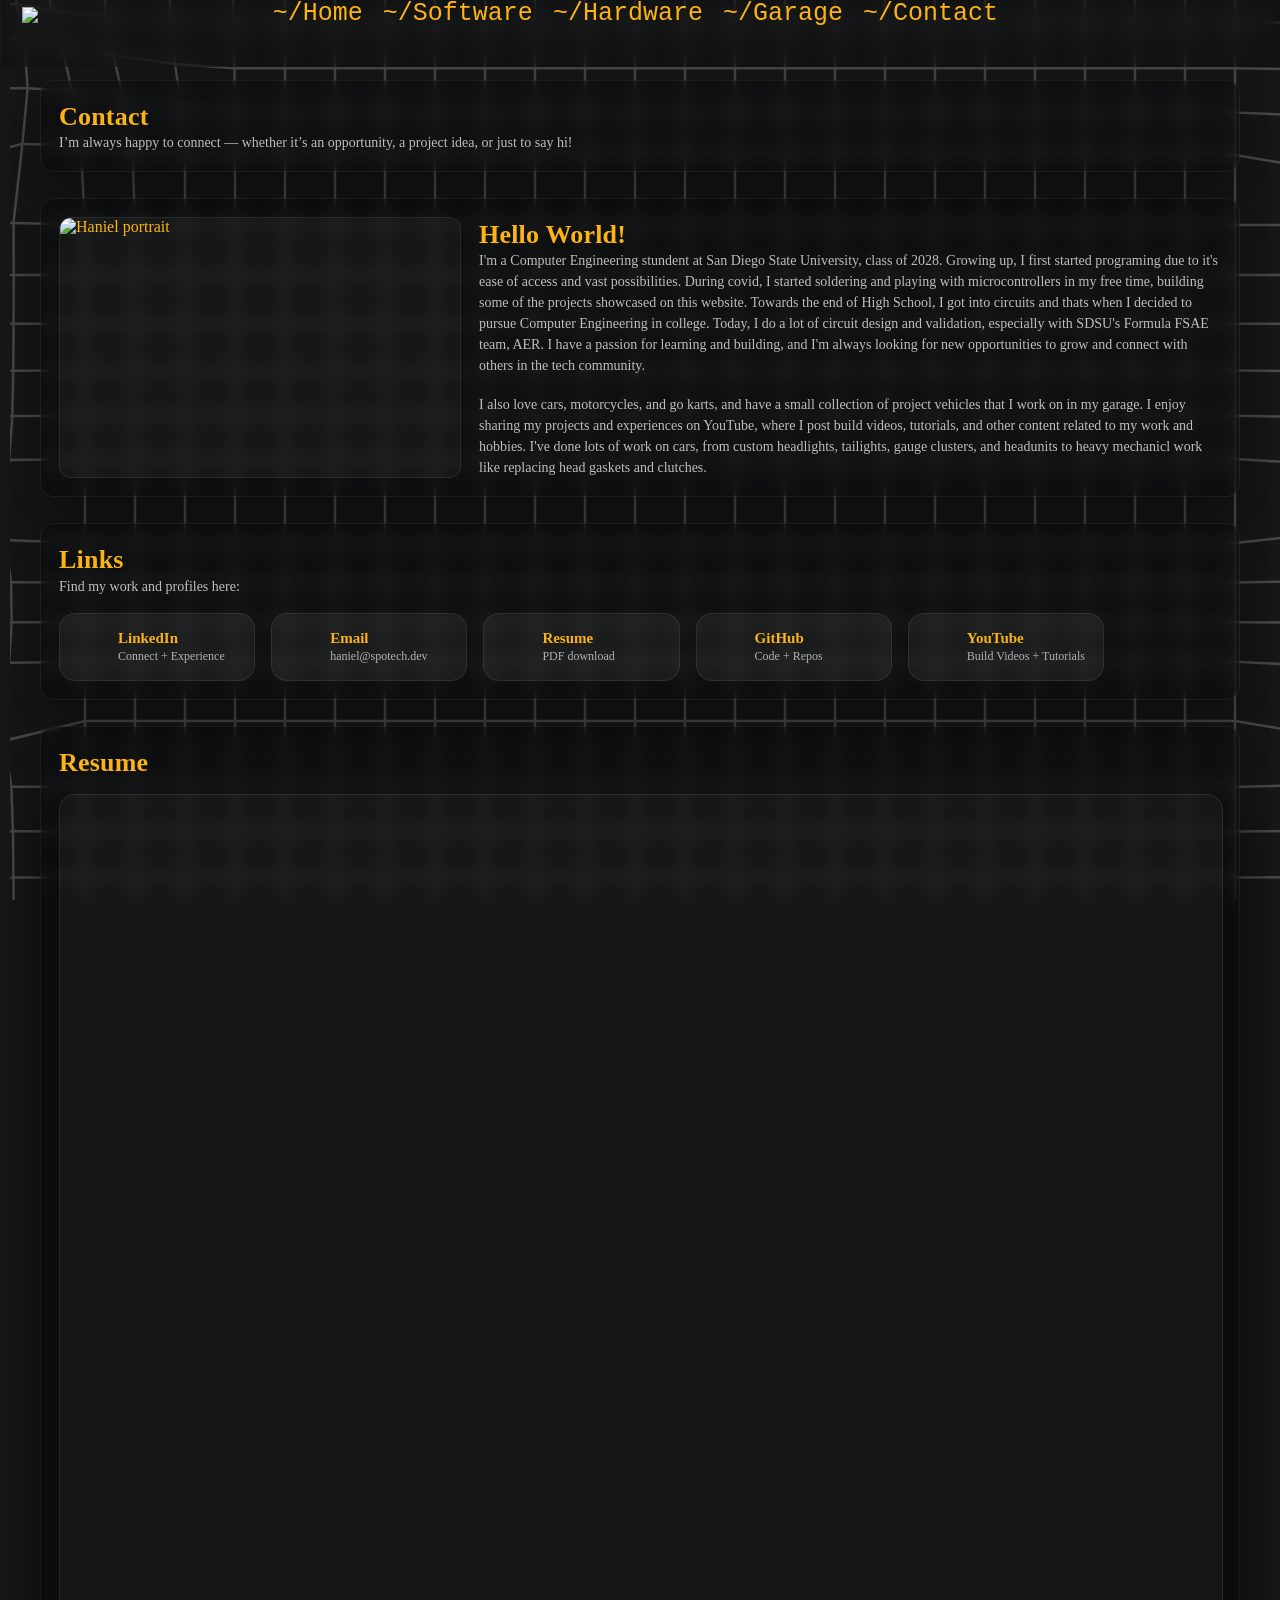
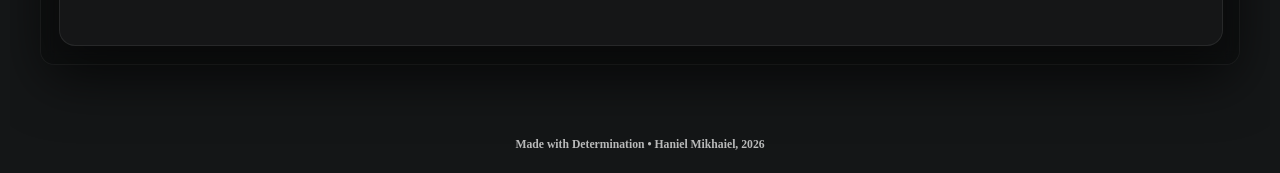
==== contact/index.html @ 67d05bad "Space-Time" ====
<!DOCTYPE html>
<html lang="en-US">

<head>
  <meta charset="utf-8" />
  <title>Contact | Spotech.dev</title>
  <link rel="icon" type="image/png" href="/assets/favicon.png">
  <link rel="stylesheet" type="text/css" href="/style.css">
  <link rel="stylesheet" type="text/css" href="/navbar.css">
  <link href="https://cdn.jsdelivr.net/npm/remixicon@2.5.0/fonts/remixicon.css" rel="stylesheet">
  <link rel="preconnect" href="https://fonts.googleapis.com">
  <link rel="preconnect" href="https://fonts.gstatic.com" crossorigin>
  <link
    href="https://fonts.googleapis.com/css2?family=Open+Sans:ital,wght@0,300;0,400;0,700;1,300;1,400;1,700&display=swap"
    rel="stylesheet">
  <script src="https://code.jquery.com/jquery-1.10.2.js"></script>
</head>

<script>
  $(function () {
    $("#navbar").load("/navbar.html");
  });
</script>

<body>
  <canvas id="spaceMesh" aria-hidden="true"></canvas>

  <!-- Content -->
  <main class="infobox page-wrap contact-wrap">
    <!-- Header (matches your other pages) -->
    <div class="minifull section-header">
      <div class="section-title">
        <h1 class="section-heading">Contact</h1>
        <p class="section-lead">
          I’m always happy to connect — whether it’s an opportunity, a project idea, or just to say hi!
        </p>
      </div>
    </div>

    <!-- Contact card -->
    <section class="minifull project-row gravity-rect contact-card" id="ContactCard">
      <img class="bigimg" src="/assets/Little_Engineer.jpg" alt="Haniel portrait">
      <div class="project-text">
        <h1>Hello World!</h1>
        <p>
          I'm a Computer Engineering stundent at San Diego State University, class of 2028. Growing up, I first started
          programing due to it's ease of access and vast possibilities. During covid, I started soldering and playing with
          microcontrollers in my free time, building some of the projects showcased on this website. Towards the end of High
          School, I got into circuits and thats when I decided to pursue Computer Engineering in college. Today, I do a lot of
          circuit design and validation, especially with SDSU's Formula FSAE team, AER. I have a passion for learning and
          building, and I'm always looking for new opportunities to grow and connect with others in the tech community.
        </p>
        <br>
        <p>
          I also love cars, motorcycles, and go karts, and have a small collection of project vehicles that I work on in my garage. I enjoy
          sharing my projects and experiences on YouTube, where I post build videos, tutorials, and other content related to my work and hobbies.
          I've done lots of work on cars, from custom headlights, tailights, gauge clusters, and headunits to heavy mechanicl work like replacing head gaskets and clutches.
        </p>
      </div>
    </section>

    <!-- Links card -->
    <section class="minifull project-row gravity-rect contact-links" id="Links">
      <div class="project-text">
        <h1>Links</h1>
        <p>Find my work and profiles here:</p>

        <div class="contact-grid">
          <a class="contact-link" href="https://www.linkedin.com/in/haniel-mikhaiel-a11506374/">
            <i class="ri-linkedin-box-fill"></i>
            <div>
              <div class="contact-title">LinkedIn</div>
              <div class="contact-sub">Connect + Experience</div>
            </div>
          </a>

          <a class="contact-link" href="mailto:haniel@spotech.dev">
            <i class="ri-mail-fill"></i>
            <div>
              <div class="contact-title">Email</div>
              <div class="contact-sub">haniel@spotech.dev</div>
            </div>
          </a>

          <a class="contact-link" href="https://docs.google.com/document/d/11wu0_IqU3xA8ZZEiTCQEZ06Hhpuc-iCJmPWvqOqilqU/export?format=pdf">
            <i class="ri-file-text-fill"></i>
            <div>
              <div class="contact-title">Resume</div>
              <div class="contact-sub">PDF download</div>
            </div>
          </a>

          <a class="contact-link" href="https://github.com/spotech-dev">
            <i class="ri-github-fill"></i>
            <div>
              <div class="contact-title">GitHub</div>
              <div class="contact-sub">Code + Repos</div>
            </div>
          </a>

          <a class="contact-link" href="https://www.youtube.com/@spotech-dev">
            <i class="ri-youtube-fill"></i>
            <div>
              <div class="contact-title">YouTube</div>
              <div class="contact-sub">Build Videos + Tutorials</div>
            </div>
          </a>
        </div>
      </div>
    </section>

    <section class="minifull project-row gravity-rect" id="Resume">
      <div class="project-text">
        <h1>Resume</h1>
        <div class="resume-embed">
          <iframe src="https://docs.google.com/document/d/11wu0_IqU3xA8ZZEiTCQEZ06Hhpuc-iCJmPWvqOqilqU/preview" width="100%"
            height="700px" style="border: none; border-radius: 12px;">
          </iframe>
        </div>
      </div>
    </section>
  </main>

  <footer class="footer">
    <h3 id="year">Made with Determination • Haniel Mikhaiel, </h3>
  </footer>
  <script>
    document.getElementById("year").textContent += new Date().getFullYear();
  </script>
</body>
<script src="/SpaceTime.js"></script>
<div id="navbar"></div>
</html>
---- style.css ----
:root {
    --yellow: 252, 179, 21;
    --grey: 32, 32, 32;
    --midgrey: 27, 27, 27;
    --darkgrey: 20, 22, 23;
    --font-mono: "SF Mono", "Fira Code", "Fira Mono", "Roboto Mono", monospace;

    /* Add the missing tokens your new UI uses */
    --text: rgba(255, 255, 255, 0.92);
    --muted: rgba(255, 255, 255, 0.70);
    --faint: rgba(255, 255, 255, 0.45);

    --border: rgba(255, 255, 255, 0.10);
    --border2: rgba(255, 255, 255, 0.08);
}

html,
body {
    max-width: 100%;
    overflow-x: hidden;
    margin: 0;
    padding: 0;
}

/* Basic styling for the whole website*/
body {
    font-family: 'heebo';
    background-color: rgb(var(--darkgrey));
    color: rgb(var(--yellow));
}

/* Canvas as full-screen background */
#spaceMesh {
    position: fixed;
    inset: 0;
    width: 100vw;
    height: 100vh;
    z-index: 0;
}

/* Foreground overlay layout */
.overlay {
    position: relative;
    z-index: 1;

    display: grid;
    grid-template-columns: minmax(260px, 360px) 1fr;
    align-items: center;
    gap: 64px;

    padding: clamp(16px, 4vw, 56px);
    padding-left: 64px;

    height: 100vh;
    box-sizing: border-box;

    /* IMPORTANT: let canvas still receive mouse when needed */
    pointer-events: none;
}

.hero,
.projects-panel {
    pointer-events: auto;
}

.hero {
    display: flex;
    align-items: center;
    justify-content: flex-start;
    padding-right: 0;
    height: 100%;
}

/* Planet UI */
.planet-ui {
    width: min(360px, 46vw);
    aspect-ratio: 1/1;
    border-radius: 999px;
    background: radial-gradient(circle at 35% 30%, rgba(255, 255, 255, 0.10), rgba(255, 255, 255, 0.03));
    border: 1px solid var(--border);
    backdrop-filter: blur(10px);
    box-shadow: 0 20px 50px rgba(0, 0, 0, 0.45);
    display: grid;
    place-items: center;
    padding: 26px;
    text-align: center;
    user-select: none;
    cursor: default;
    transform: translateZ(0);
}

#heroPlanet.planet-ui {
    background-color: rgba(0, 0, 0, 0.30);
    backdrop-filter: none;
}

.planet-inner {
    max-width: 260px;
}

.brand {
    font-size: clamp(28px, 4vw, 40px);
    font-weight: 750;
    letter-spacing: 0.5px;
    color: rgb(var(--yellow));
}

.tagline {
    margin-top: 8px;
    color: var(--muted);
    font-size: 14px;
    line-height: 1.4;
}

.hero-links {
    margin-top: 18px;
    display: flex;
    justify-content: center;
    gap: 10px;
}

.btn {
    display: inline-flex;
    align-items: center;
    justify-content: center;
    padding: 10px 14px;
    border-radius: 999px;
    border: 1px solid var(--border);
    background: rgba(255, 255, 255, 0.07);
    color: var(--text);
    text-decoration: none;
    font-weight: 600;
    font-size: 13px;
}

.btn:hover {
    background: rgba(255, 255, 255, 0.10);
}

.btn.ghost {
    background: transparent;
}

.mini {
    margin-top: 14px;
    display: flex;
    justify-content: center;
    gap: 10px;
    color: var(--faint);
    font-size: 12px;
}

/* Projects panel (used on homepage overlay) */
.projects-panel {
    width: 100%;
    display: flex;
    flex-direction: column;
    justify-content: center;
    padding: 22px;
    box-sizing: border-box;

    background: rgba(0, 0, 0, 0.30);
    border: 1px solid rgba(255, 255, 255, 0.06);
    border-radius: 14px;
    backdrop-filter: blur(8px);
}

.panel-head {
    display: flex;
    align-items: baseline;
    justify-content: space-between;
    gap: 14px;
    padding: 4px 6px 10px 6px;
}

.panel-head h2 {
    margin: 0;
    font-size: 16px;
    letter-spacing: 0.3px;
    color: rgb(var(--yellow));
}

.small-link {
    color: var(--muted);
    font-size: 13px;
    text-decoration: none;
}

.small-link:hover {
    color: var(--text);
}

.project-card {
    display: block;
    text-decoration: none;
    color: var(--text);
    padding: 12px 12px;
    margin-top: 10px;
    border-radius: 14px;
    border: 1px solid rgba(255, 255, 255, 0.08);
    background: rgba(255, 255, 255, 0.05);
}

.project-card:hover {
    background: rgba(255, 255, 255, 0.08);
    border-color: rgba(255, 255, 255, 0.12);
}

.project-card .title {
    font-weight: 700;
    font-size: 14px;
}

.project-card .desc {
    margin-top: 4px;
    color: var(--muted);
    font-size: 13px;
}

.project-card .meta {
    margin-top: 10px;
    color: var(--faint);
    font-size: 12px;
}

/* ===== Carousel (homepage projects) ===== */
.carousel {
    display: flex;
    gap: 18px;
    overflow-x: auto;
    overflow-y: hidden;
    padding-bottom: 10px;
    /* space for scrollbar */
    scroll-snap-type: x mandatory;
}

.carousel-item {
    flex: 0 0 70%;
    position: relative;
    border-radius: 14px;
    overflow: hidden;
    scroll-snap-align: start;
    border: 1px solid rgba(255, 255, 255, 0.06);
    background: rgba(255, 255, 255, 0.03);
}

.carousel-item img {
    width: 100%;
    height: 260px;
    /* does NOT change panel height */
    object-fit: cover;
    display: block;
}

.carousel-caption {
    position: absolute;
    bottom: 0;
    left: 0;
    right: 0;

    padding: 12px;
    background: linear-gradient(to top, rgba(0, 0, 0, 0.72), transparent);
    color: white;
}

/* ===== NON-HOMEPAGE PAGES (your old layout) =====
   These classes match your original structure and preserve layout. */
   
.infobox {
    width: 100%;
    display: flex;
    justify-content: center;
    flex-direction: row;
    flex-wrap: wrap;
    gap: 14px;
    padding-top: 70px;
    /* replaces inline top:70px */
    box-sizing: border-box;
    position: relative;
    z-index: 1;
}

.tabs-row {
    justify-content: center;
    /* centers horizontally */
    align-items: center;
    gap: 16px;
}

/* Your project rows */
.minifull {
    width: min(1200px, calc(100vw - 64px));
    display: flex;
    flex-direction: row;
    align-items: stretch;
    gap: 18px;

    padding: 18px;
    box-sizing: border-box;

    background: rgba(0, 0, 0, 0.30);
    border: 1px solid rgba(255, 255, 255, 0.06);
    border-radius: 14px;
    backdrop-filter: blur(8px);
    box-shadow: 0 18px 55px rgba(0, 0, 0, 0.40);

    margin-bottom: 12px;
}

/* Image style used on those pages */
.bigimg {
    width: 400px;
    /* matches your inline width */
    max-width: 42vw;
    border-radius: 12px;
    border: 1px solid rgba(255, 255, 255, 0.08);
    background: rgba(255, 255, 255, 0.03);
    object-fit: cover;
    flex: 0 0 auto;
}

/* Headings/paragraphs inside your old rows (even if you keep some inline padding) */
.minifull h1 {
    margin: 2px 0 0 0;
    font-size: 26px;
    line-height: 1.2;
    color: rgb(var(--yellow));
    letter-spacing: 0.2px;
}

.minifull p {
    margin: 0;
    color: rgba(255, 255, 255, 0.72);
    line-height: 1.5;
    font-size: 14px;
}

/* Links inside rows */
.minifull a {
    color: rgb(var(--yellow));
}

.minifull a:hover {
    color: var(--text);
}

/* Menu buttons on old pages */
.menuSelect {
    min-width: 280px;
    max-width: 440px;
    width: min(38vw, 420px);
    height: 34px;

    border-radius: 999px;
    border: 1px solid rgba(255, 255, 255, 0.10);

    background: rgb(var(--midgrey));
    color: rgb(var(--yellow));

    font-weight: 700;
    letter-spacing: 0.2px;
    cursor: pointer;
    transition: background 120ms ease, transform 120ms ease, color 120ms ease;
}

.menuSelect:hover {
    transform: translateY(-1px);
    background: rgba(255, 255, 255, 0.06);
}

/* If you adopt the class toggle approach on non-home pages too */
.menuSelect.is-active {
    background: rgba(var(--yellow), 0.75);
    color: #fff;
    border-color: rgba(255, 255, 255, 0.14);
}

/* Footer */
footer {
    position: relative;
    color: rgba(255, 255, 255, 0.70);
    text-align: center;
    justify-content: center;
    padding-top: 50px;
    padding-bottom: 10px;
    font-size: 10px;

    width: 100%;
    bottom: 0px;
    margin: 0;
    z-index: 1;
}

/* ===== Contact page layout helpers ===== */
.contact-wrap {
    padding-top: 80px;
    /* gives space for navbar */
    gap: 14px;
}

/* Make the email stand out like your links */
.contact-card .links a {
    font-weight: 800;
    letter-spacing: 0.2px;
}

/* ===== Links Grid (clean 2x2 layout) ===== */

.contact-grid {
    margin-top: 16px;

    display: grid;
    grid-template-columns: repeat(5, 1fr);
    gap: 16px;
}

.contact-link {
    display: flex;
    align-items: center;
    gap: 14px;

    padding: 16px 18px;
    border-radius: 16px;

    border: 1px solid rgba(255, 255, 255, 0.08);
    background: rgba(255, 255, 255, 0.05);

    color: var(--text);
    text-decoration: none;

    transition: transform 120ms ease,
        background 150ms ease,
        border-color 150ms ease,
        box-shadow 150ms ease;
}

.contact-link:hover {
    transform: translateY(-2px);
    background: rgba(255, 255, 255, 0.08);
    border-color: rgba(255, 255, 255, 0.12);
    box-shadow: 0 10px 28px rgba(0, 0, 0, 0.35);
}

.contact-link i {
    font-size: 22px;
    color: rgb(var(--yellow));
    width: 26px;
    text-align: center;
}

.contact-title {
    font-weight: 800;
    font-size: 15px;
}

.contact-sub {
    font-size: 12px;
    color: rgba(255, 255, 255, 0.65);
    margin-top: 2px;
}

/* Mobile stack */
@media (max-width: 900px) {
    .contact-grid {
        grid-template-columns: 1fr;
    }
}

/* ===== Resume Section ===== */

#Resume .project-text {
    width: 100%;
}

.resume-embed {
    margin-top: 16px;

    width: 100%;
    height: 850px;
    /* fills nicely */

    border-radius: 16px;
    overflow: hidden;

    border: 1px solid rgba(255, 255, 255, 0.08);
    background: rgba(255, 255, 255, 0.03);

    box-shadow: 0 20px 50px rgba(0, 0, 0, 0.45);
}

.resume-embed iframe {
    width: 100%;
    height: 100%;
    border: none;
}

/* Responsive: stack links */
@media (max-width: 900px) {
    .contact-grid {
        grid-template-columns: 1fr;
    }
}

/* Responsive */
@media screen and (max-width: 1000px) {
    .overlay {
        grid-template-columns: 1fr;
        height: auto;
        padding-left: clamp(16px, 4vw, 56px);
        gap: 24px;
    }

    .hero {
        justify-content: center;
    }

    .minifull {
        width: calc(100vw - 28px);
        flex-direction: column;
    }

    .bigimg {
        width: 100%;
        max-width: 100%;
    }

    .menuSelect {
        width: 44vw;
        min-width: 140px;
    }
}


:root {
    --scroll-track: #202324;
    --scroll-thumb: #454a4d;
    --scroll-thumb-hover: rgb(var(--gray));
}

/* 2) Firefox (site-wide) */
* {
    scrollbar-width: thin;
    /* auto | thin | none */
    scrollbar-color: var(--scroll-thumb) var(--scroll-track);
}

/* 3) WebKit browsers (Chrome/Edge/Safari/Opera) — site-wide */
*::-webkit-scrollbar {
    width: 10px;
    height: 10px;
}

*::-webkit-scrollbar-track {
    background: var(--scroll-track);
    border-radius: 5px;
}

*::-webkit-scrollbar-thumb {
    background: var(--scroll-thumb);
    border-radius: 5px;

    border: 2px solid var(--scroll-track);
}

*::-webkit-scrollbar-thumb:hover {
    background: var(--scroll-thumb-hover);
}

/* 4) Corner where horizontal + vertical meet (WebKit) */
*::-webkit-scrollbar-corner {
    background: var(--scroll-track);
}

/* 5) Optional: keep scrollbars consistent on touch/overlay scrollbar systems
      (doesn't force always-visible, just improves behavior) */
html {
    scrollbar-gutter: stable both-edges;
    /* supported in modern Chromium/Firefox */
}

/* Global link behavior*/
a:link,
a:visited {
    text-decoration: none;
    color: rgb(var(--yellow));
}

a:hover {
    color: var(--text);
}

a:active {
    text-decoration: none;
    color: rgb(var(--yellow));
}

/* Fonts */
@font-face {
    font-family: heebo-black;
    src: url(./Fonts/heeebo/Heebo-Black.ttf);
    font-weight: 900;
}

@font-face {
    font-family: heebo;
    src: url(./Fonts/heeebo/Heebo-Bold.ttf);
    font-weight: bold;
}

@font-face {
    font-family: heebo;
    src: url(./Fonts/heeebo/Heebo-ExtraBold.ttf);
    font-weight: bolder;
}

@font-face {
    font-family: heebo;
    src: url(./Fonts/heeebo/Heebo-Light.ttf);
    font-weight: 300;
}

@font-face {
    font-family: heebo;
    src: url(./Fonts/heeebo/Heebo-Medium.ttf);
    font-weight: 500;
}

@font-face {
    font-family: heebo;
    src: url(./Fonts/heeebo/Heebo-Regular.ttf);
    font-weight: 400;
}

@font-face {
    font-family: heebo;
    src: url(./Fonts/heeebo/Heebo-Thin.ttf);
    font-weight: 200;
}

.NavClip {
    padding-top: 50px;
}

.unselectable {
    -webkit-touch-callout: none;
    -webkit-user-select: none;
    -khtml-user-select: none;
    -moz-user-select: none;
    -ms-user-select: none;
    user-select: none;
    pointer-events: none;
}
---- navbar.css ----
nav {
    position: absolute;
    position: fixed;
    position: -webkit-sticky;

    display: flex;
    flex-wrap: wrap;

    padding: 10px;
    margin: -8px 0px 0px -8px;
    top: 5px;

    width: 99.75%;
    height: 50px;

    background-color: rgba(10, 10, 10, 0.30);
    backdrop-filter: blur(10px) saturate(1.05);

    z-index: 9999;
}

nav a {
    padding-left: 20px;
    margin-top: -43px;

    font-size: 25px;
    font-family: var(--font-mono);

    color: rgb(var(--yellow));
}
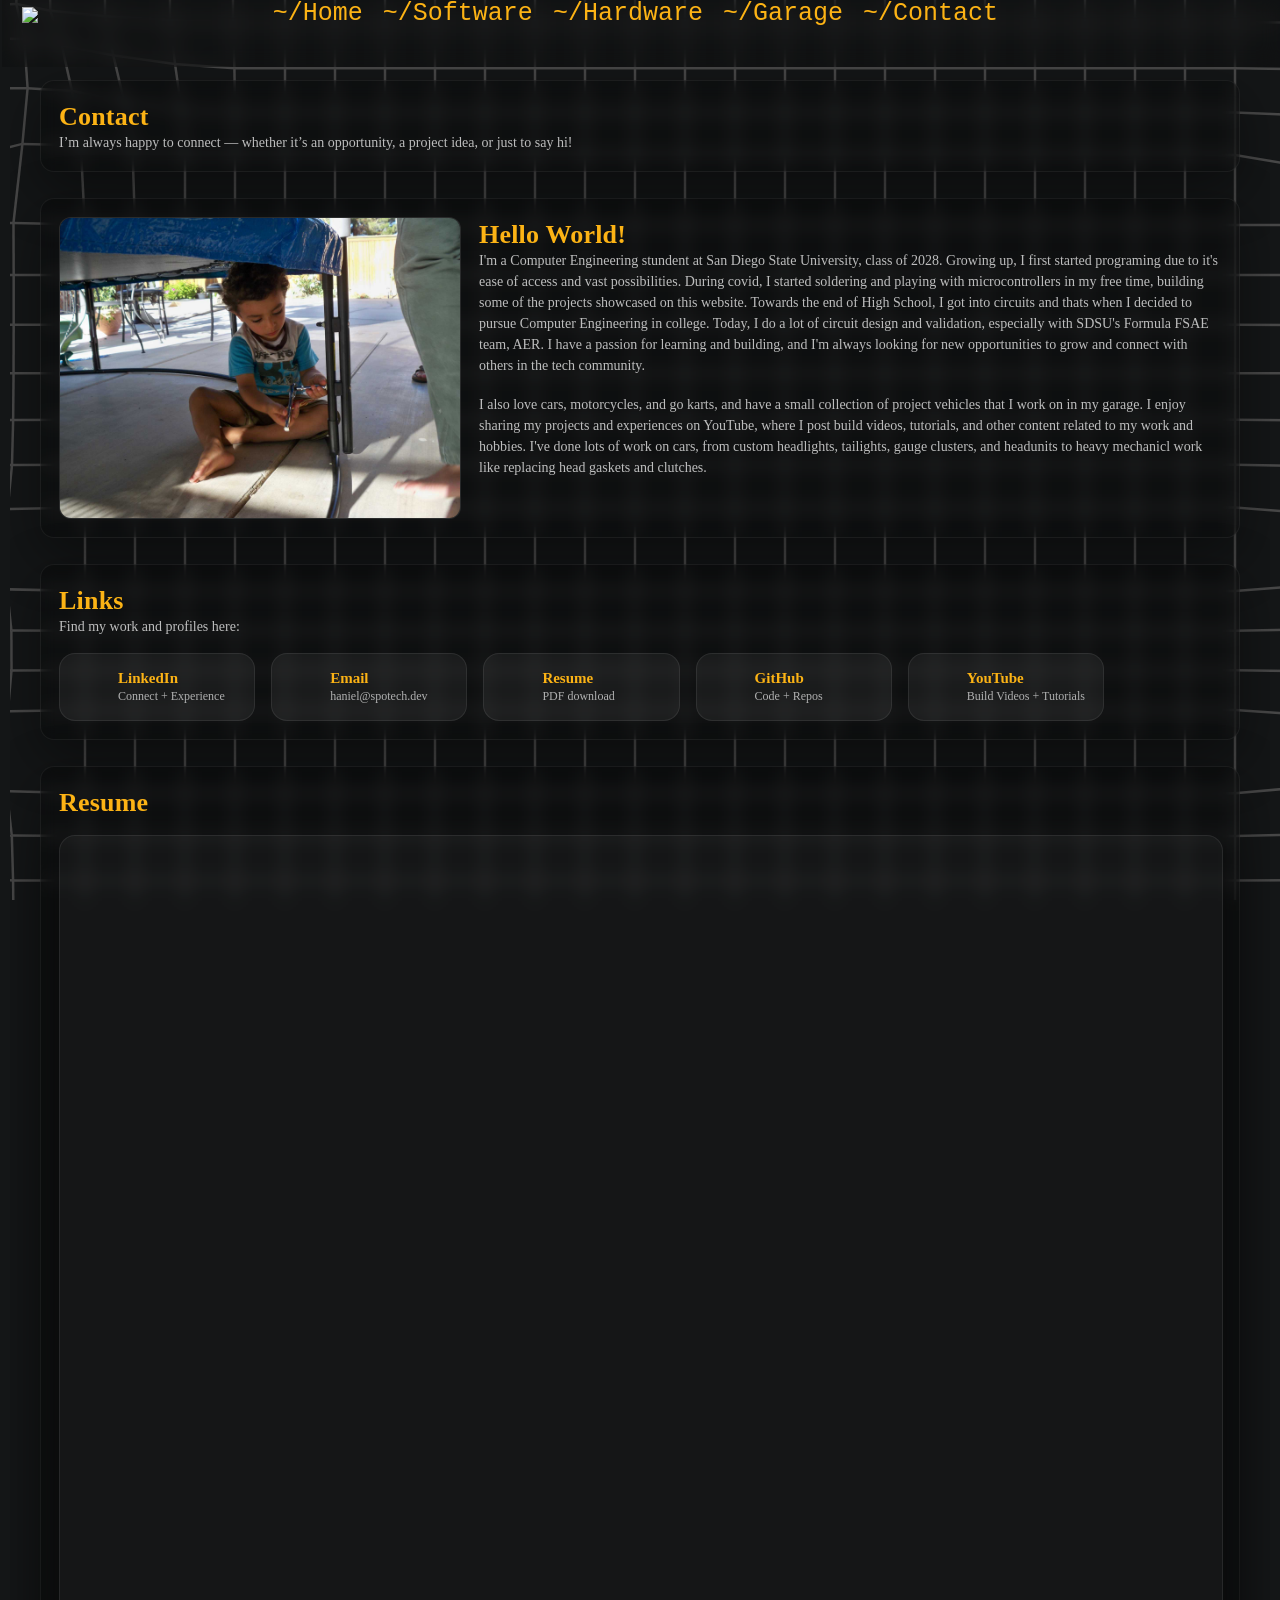
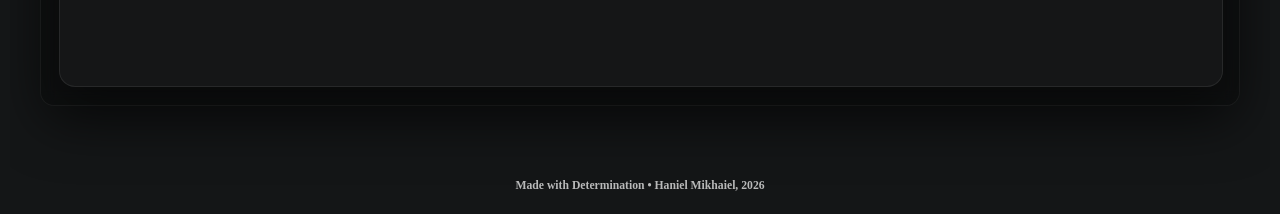
==== commit a9dcaf61: "Universal Assets Folder Optimizations" ====
--- a/contact/index.html
+++ b/contact/index.html
@@ -39,7 +39,7 @@
 
     <!-- Contact card -->
     <section class="minifull project-row gravity-rect contact-card" id="ContactCard">
-      <img class="bigimg" src="/assets/Little_Engineer.jpg" alt="Haniel portrait">
+      <img class="bigimg" src="/assets/LittleEngineer.jpg" alt="Haniel portrait">
       <div class="project-text">
         <h1>Hello World!</h1>
         <p>
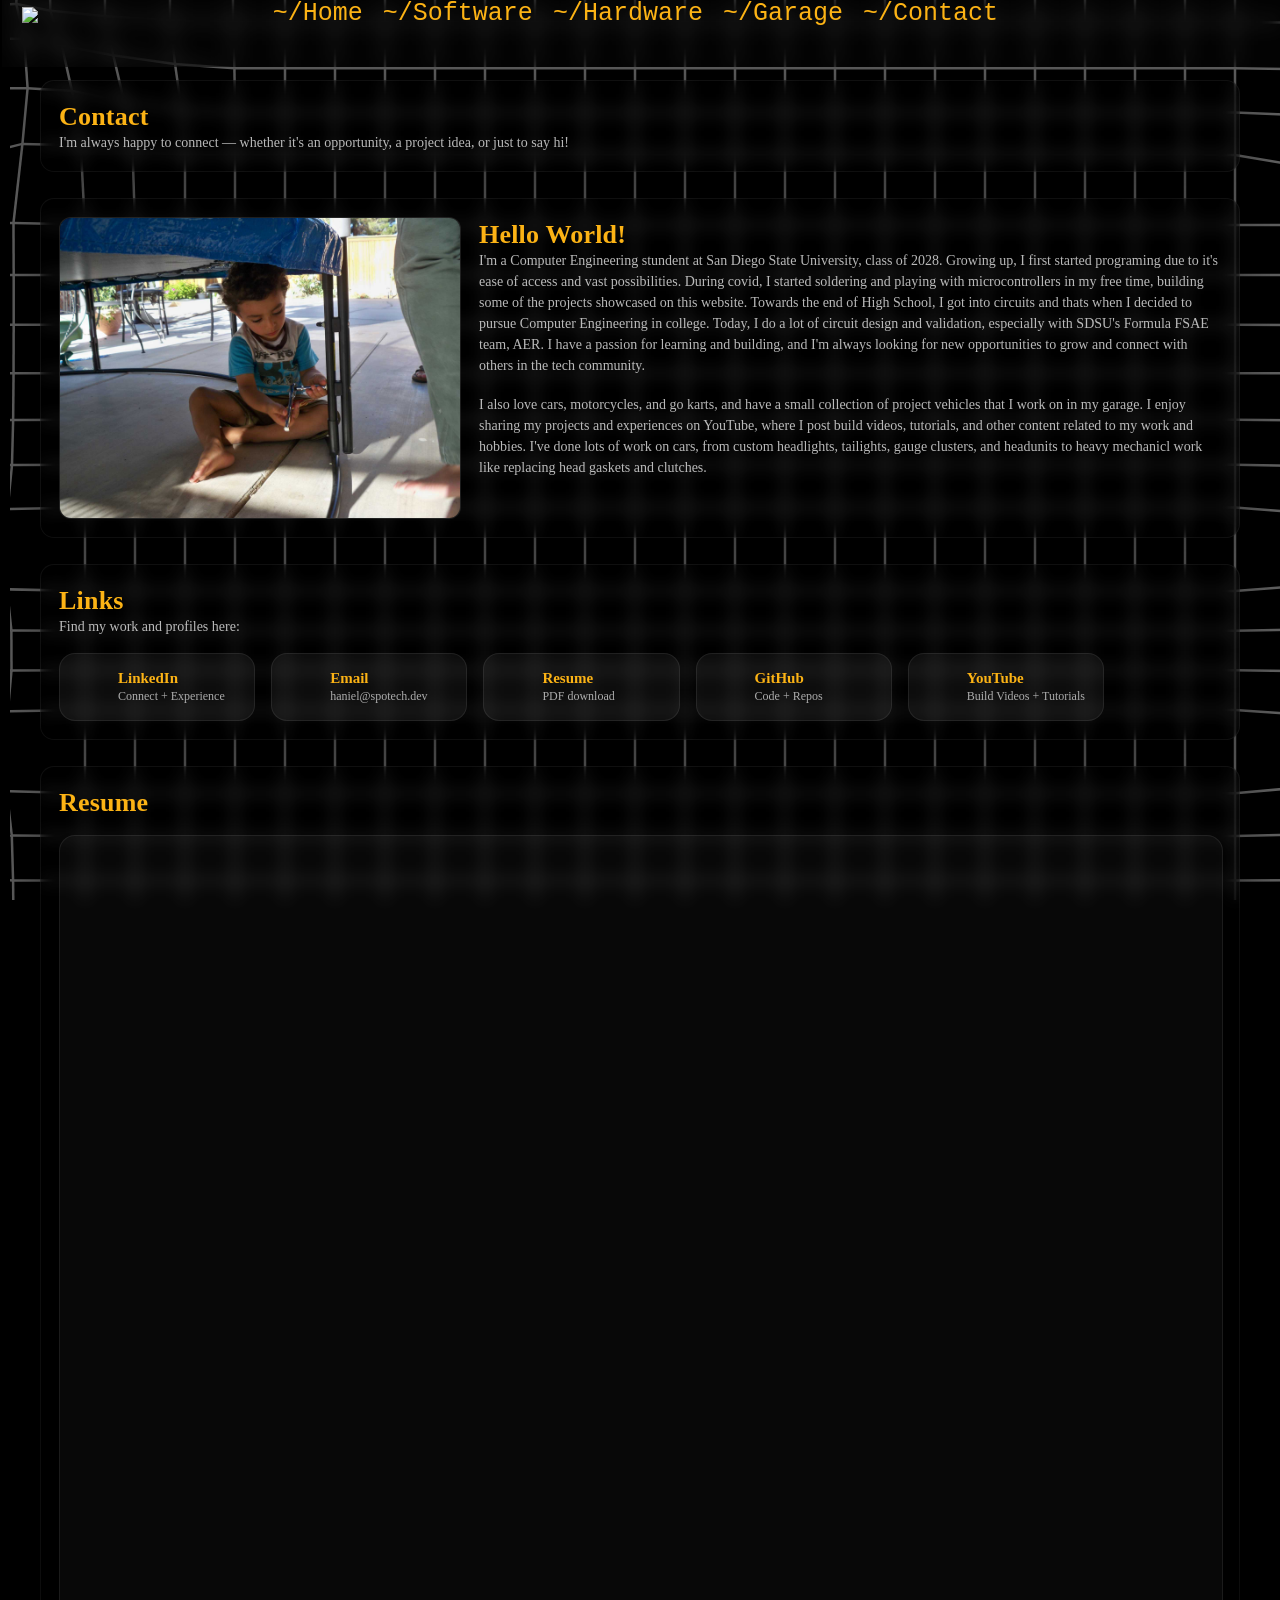
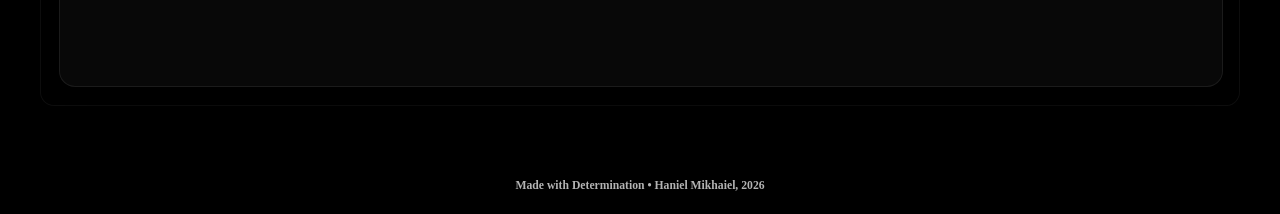
==== commit 0aeaadf5: "OLED Theme" ====
--- a/contact/index.html
+++ b/contact/index.html
@@ -32,7 +32,7 @@
       <div class="section-title">
         <h1 class="section-heading">Contact</h1>
         <p class="section-lead">
-          I’m always happy to connect — whether it’s an opportunity, a project idea, or just to say hi!
+          I'm always happy to connect — whether it's an opportunity, a project idea, or just to say hi!
         </p>
       </div>
     </div>
--- a/style.css
+++ b/style.css
@@ -25,7 +25,7 @@
 /* Basic styling for the whole website*/
 body {
     font-family: 'heebo';
-    background-color: rgb(var(--darkgrey));
+    background-color: rgb(0,0,0);
     color: rgb(var(--yellow));
 }
 
